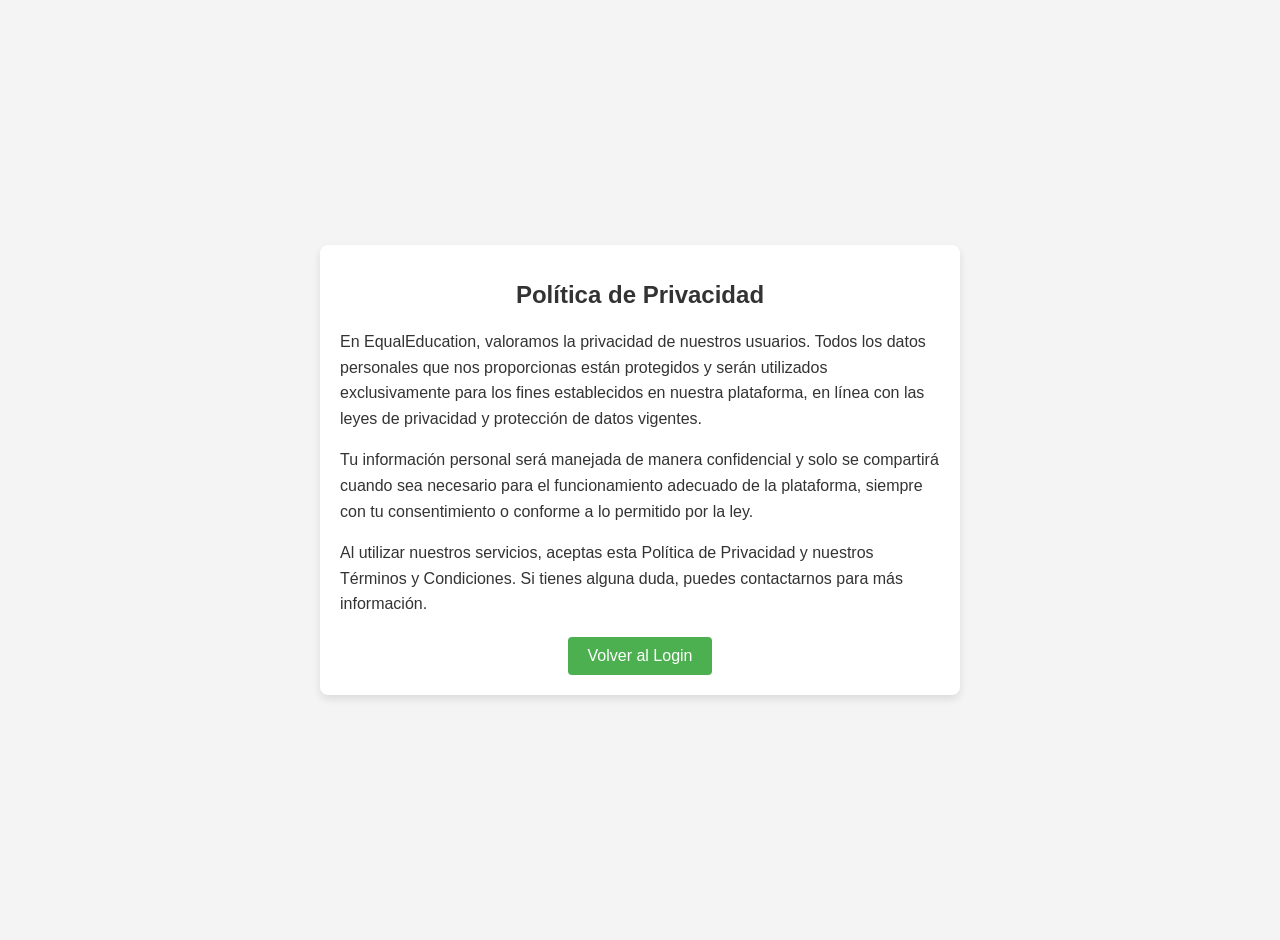
==== Resources/views/política_privacidad.html @ ee38662f "Arreglo de logica y de  bugs" ====
<!DOCTYPE html>
<html lang="en">
<head>
    <meta charset="UTF-8">
    <meta name="viewport" content="width=device-width, initial-scale=1.0">
    <title>Política de Privacidad</title>
    <link rel="stylesheet" href="https://cdnjs.cloudflare.com/ajax/libs/font-awesome/6.1.1/css/all.min.css" integrity="sha512-KfkfwYDsLkIlwQp6LFnl8zNdLGxu9YAA1QvwINks4PhcElQSvqcyVLLD9aMhXd13uQjoXtEKNosOWaZqXgel0g==" crossorigin="anonymous" referrerpolicy="no-referrer" />
    <link rel="stylesheet" href="../css/styles_privacy.css">
    <style>
        body {
            font-family: Arial, sans-serif;
            background-color: #f4f4f4;
            color: #333;
            margin: 0;
            padding: 20px;
            display: flex;
            justify-content: center;
            align-items: center;
            height: 100vh;
        }
        
        .container {
            max-width: 600px;
            background: #fff;
            padding: 20px;
            border-radius: 8px;
            box-shadow: 0 4px 8px rgba(0, 0, 0, 0.1);
        }
        
        h1 {
            font-size: 24px;
            margin-bottom: 20px;
            text-align: center;
        }
        
        p {
            line-height: 1.6;
        }
        
        .back-button {
            display: flex;
            justify-content: center;
            margin-top: 20px;
        }

        .back-button button {
            background-color: #4CAF50;
            color: white;
            border: none;
            padding: 10px 20px;
            font-size: 16px;
            cursor: pointer;
            border-radius: 4px;
            transition: background-color 0.3s;
        }

        .back-button button:hover {
            background-color: #45a049;
        }
    </style>
</head>
<body>
    <div class="container">
        <h1>Política de Privacidad</h1>
        <p>En EqualEducation, valoramos la privacidad de nuestros usuarios. Todos los datos personales que nos proporcionas están protegidos y serán utilizados exclusivamente para los fines establecidos en nuestra plataforma, en línea con las leyes de privacidad y protección de datos vigentes.</p>
        <p>Tu información personal será manejada de manera confidencial y solo se compartirá cuando sea necesario para el funcionamiento adecuado de la plataforma, siempre con tu consentimiento o conforme a lo permitido por la ley.</p>
        <p>Al utilizar nuestros servicios, aceptas esta Política de Privacidad y nuestros Términos y Condiciones. Si tienes alguna duda, puedes contactarnos para más información.</p>
        
        <div class="back-button">
            <button onclick="window.location.href='login.php'">Volver al Login</button>
        </div>
    </div>
</body>
</html>
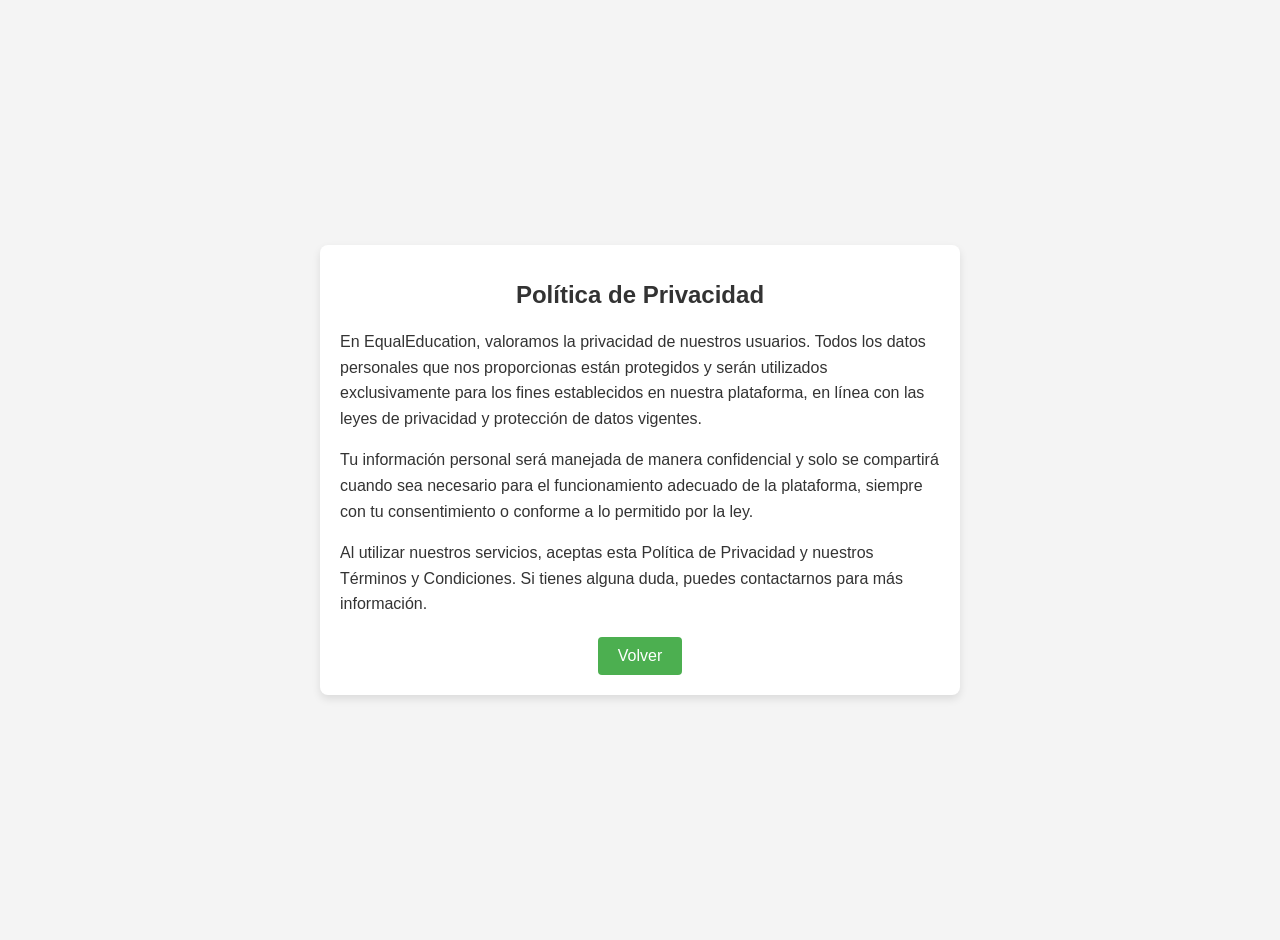
==== commit f25f0ab8: "Correcciónes Correccion de bugs..." ====
--- a/Resources/views/política_privacidad.html
+++ b/Resources/views/política_privacidad.html
@@ -67,7 +67,7 @@
         <p>Al utilizar nuestros servicios, aceptas esta Política de Privacidad y nuestros Términos y Condiciones. Si tienes alguna duda, puedes contactarnos para más información.</p>
         
         <div class="back-button">
-            <button onclick="window.location.href='login.php'">Volver al Login</button>
+            <button onclick="history.back()">Volver</button>
         </div>
     </div>
 </body>
